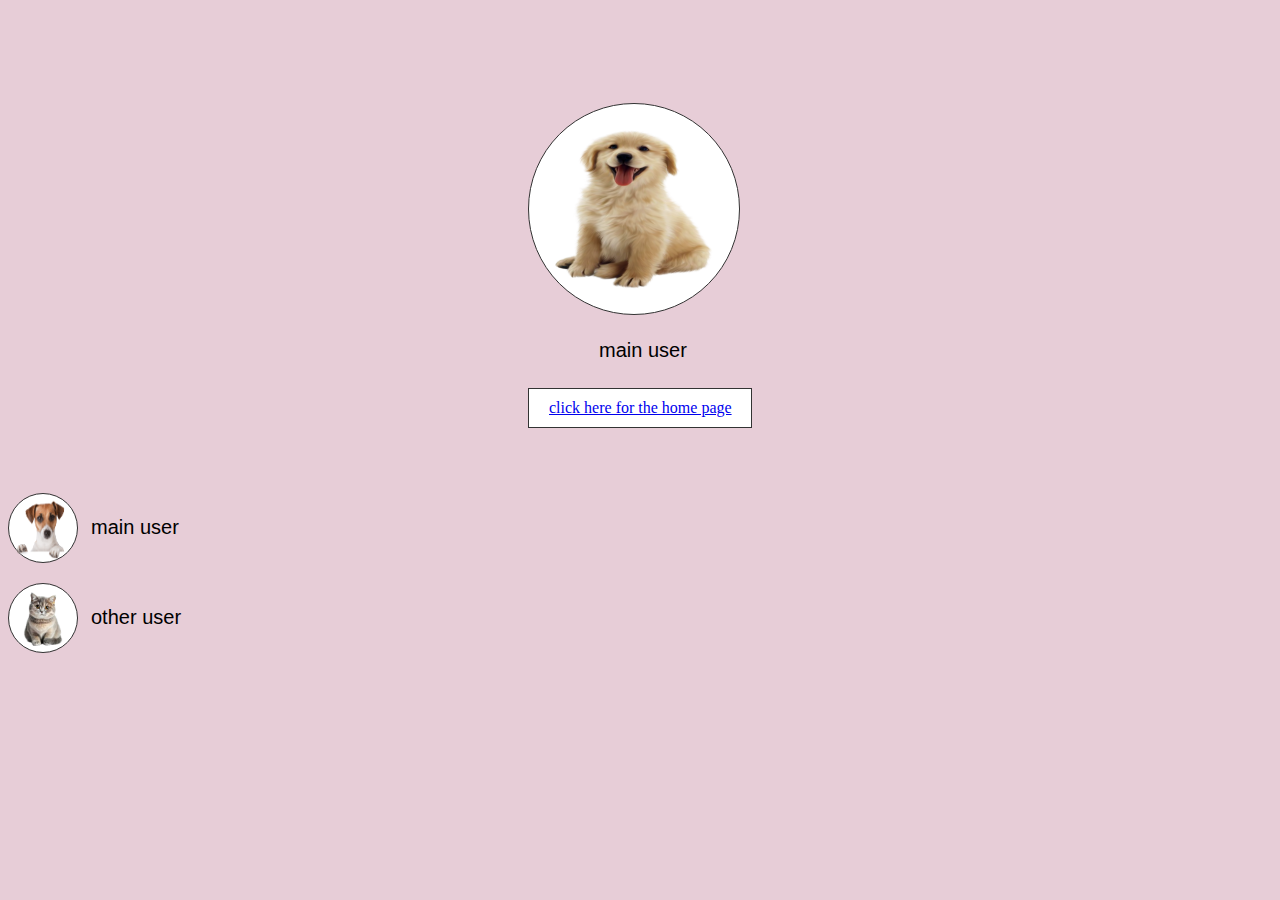
==== index.html @ 82b979aa "adjustments" ====
<!DOCTYPE html>
<html>

<head>
    <meta charset="utf-8" />
    <title>My landing page</title>
    <link rel="stylesheet" type="text/css" href="style.css" />
</head>

<body style="background:rgba(177, 89, 123, 0.3)">
    <div class="mainwrapper">
        <div class="userbox">
            <img src="../images/dog.png" alt="">
            <p style="padding-top: 30px; padding-left: 45px;">main user</p>
        </div>
        <div class="continuebox" style="padding-left: 20px;">
            <a href="home.html"> click here for the home page </a>
        </div>
        <div class="bottombox">
            <div class="innerbox1">
                <img style="float: left; " src="../images/another_dog.png" alt="">
                <p style="padding-left:80px; min-width: 100px;">main user</p>

            </div>
            <div class="innerbox2">
                <img style="float: left; " src="../images/cat_image.png" alt="">
                <p style="padding-left:80px; min-width: 100px;"> other user</p>

            </div>
        </div>
    </div>

</body>

</html>
---- style.css ----
p {
    font-family: 'Segoe UI', Tahoma, Geneva, Verdana, sans-serif;
    font-size: 20px;
}

img {
    display: block;
    width: 100%;
    height: 100%;
}

.landerbackground {}


.mainwrapper {
    display: grid;
    grid-template-columns: repeat(7, 1fr);
    grid-auto-rows: 5em;
    row-gap: 15px;
}

.userbox {
    background-color: white;
    width: 10em;
    border: 1px solid #333;
    border-radius: 100%;
    height: 10em;
    padding: 25px;
    grid-column: 4/5;
    grid-row: 2;
}

.continuebox {
    background-color: white;
    width: 12em;
    height: min-content;
    border: 1px solid #333;
    padding: 10px;
    grid-column: 4/5;
    grid-row: 5;
    position: inherit;
}

.bottombox {
    display: grid;
    row-gap: 10px;
    grid-template-rows: repeat(5, 1fr);
    grid-column: 1;
    grid-row: 6;

}

.innerbox1 {
    background-color: white;

    width: 4em;
    height: 4em;
    border-radius: 100%;
    border: 1px solid #333;
    padding: 2px;
    grid-column: 1;
    grid-row: 2;
}

.innerbox2 {
    background-color: white;
    width: 4em;
    height: 4em;
    border-radius: 100%;
    border: 1px solid #333;
    padding: 2px;
    grid-column: 1;
    grid-row: 4;
}
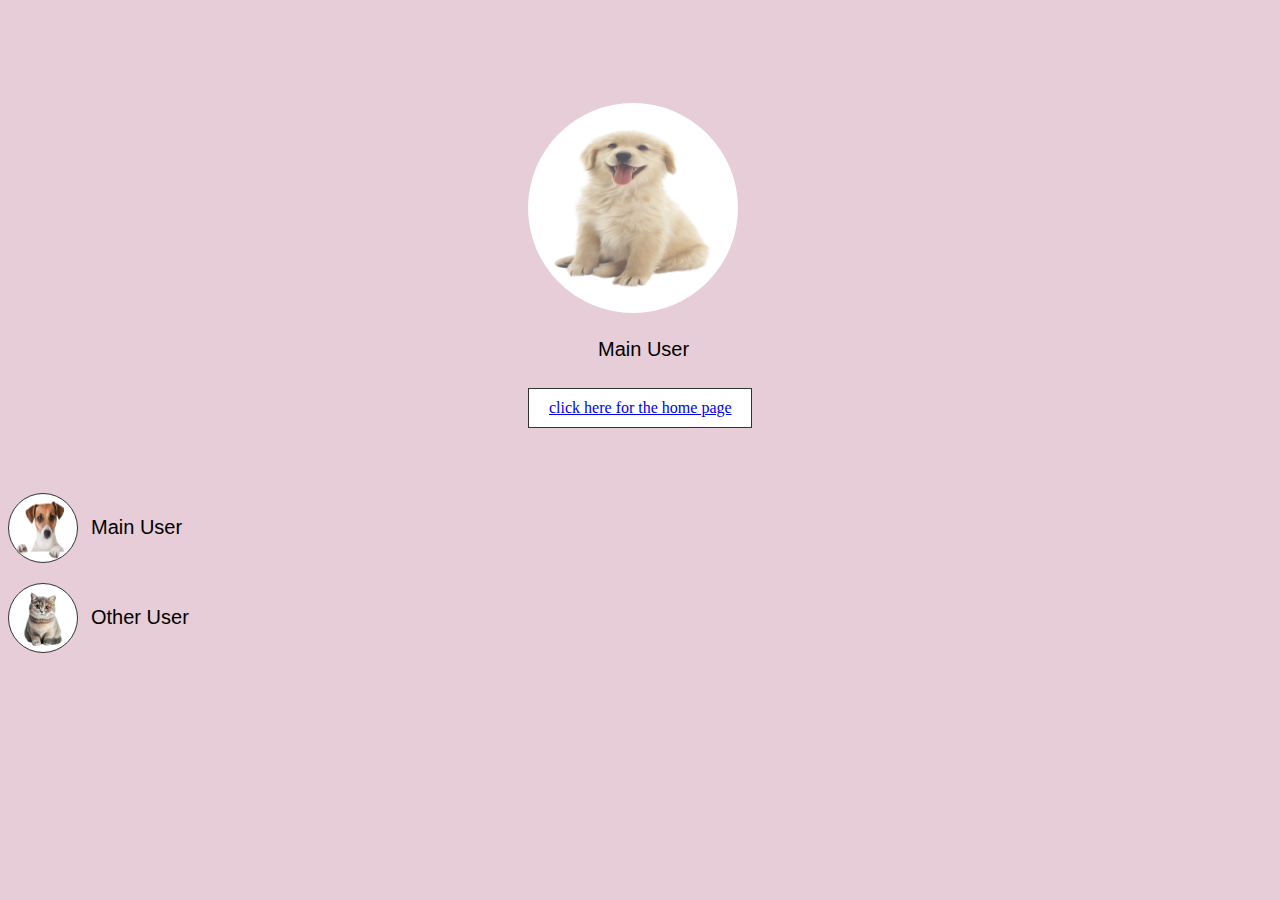
==== commit 7a1d1e9b: "small changes in styling" ====
--- a/index.html
+++ b/index.html
@@ -10,8 +10,8 @@
 <body style="background:rgba(177, 89, 123, 0.3)">
     <div class="mainwrapper">
         <div class="userbox">
-            <img src="../images/dog.png" alt="">
-            <p style="padding-top: 30px; padding-left: 45px;">main user</p>
+            <img style="opacity: 68%;" src="../images/dog.png" alt="">
+            <p style="padding-top: 30px; padding-left: 45px;">Main User</p>
         </div>
         <div class="continuebox" style="padding-left: 20px;">
             <a href="home.html"> click here for the home page </a>
@@ -19,12 +19,12 @@
         <div class="bottombox">
             <div class="innerbox1">
                 <img style="float: left; " src="../images/another_dog.png" alt="">
-                <p style="padding-left:80px; min-width: 100px;">main user</p>
+                <p style="padding-left:80px; min-width: 100px;">Main User</p>
 
             </div>
             <div class="innerbox2">
                 <img style="float: left; " src="../images/cat_image.png" alt="">
-                <p style="padding-left:80px; min-width: 100px;"> other user</p>
+                <p style="padding-left:80px; min-width: 100px;"> Other User</p>
 
             </div>
         </div>
--- a/style.css
+++ b/style.css
@@ -9,9 +9,6 @@
     height: 100%;
 }
 
-.landerbackground {}
-
-
 .mainwrapper {
     display: grid;
     grid-template-columns: repeat(7, 1fr);
@@ -22,7 +19,7 @@
 .userbox {
     background-color: white;
     width: 10em;
-    border: 1px solid #333;
+    border: 0px solid #333;
     border-radius: 100%;
     height: 10em;
     padding: 25px;
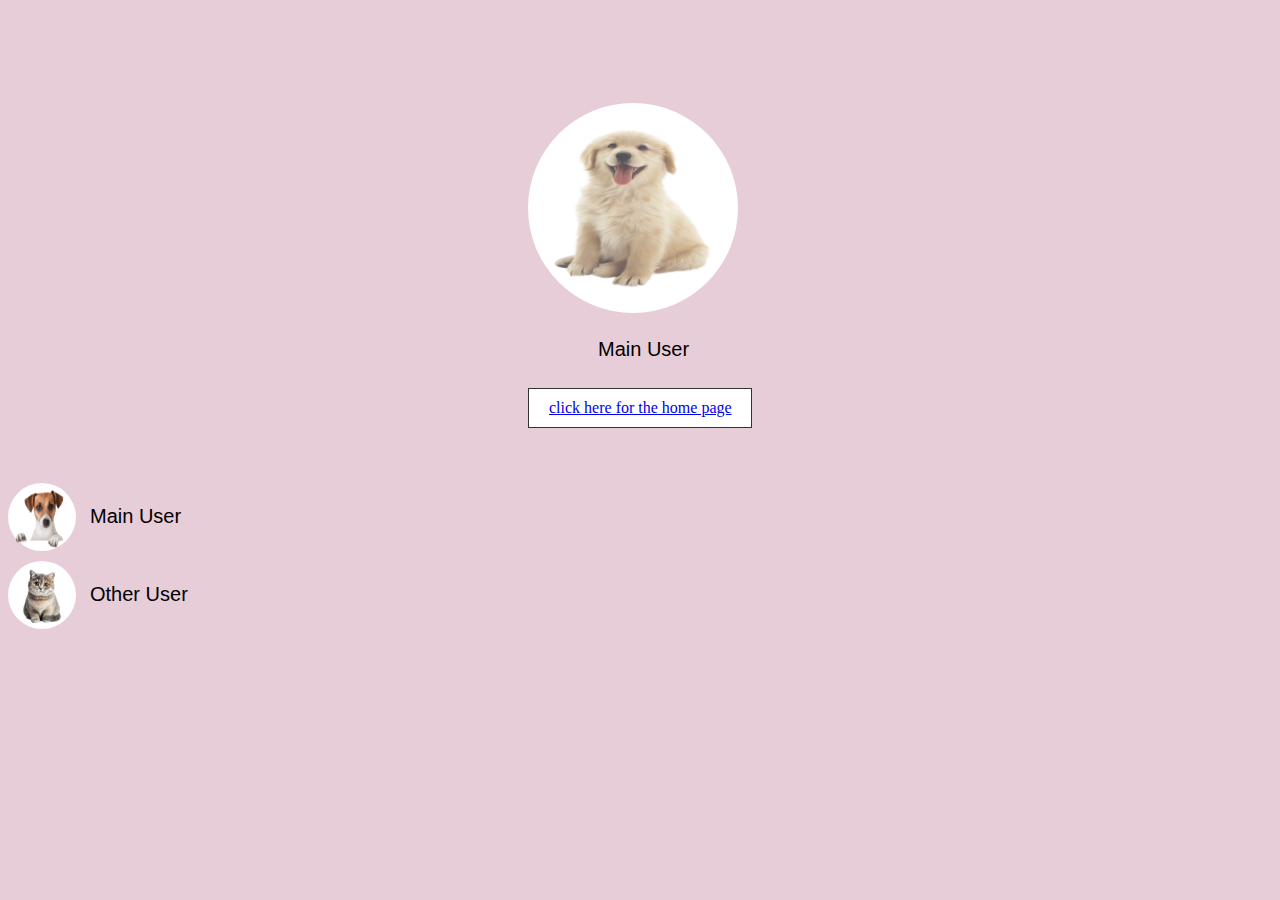
==== commit a4ec74fd: "adding highlight to element" ====
--- a/index.html
+++ b/index.html
@@ -17,16 +17,23 @@
             <a href="home.html"> click here for the home page </a>
         </div>
         <div class="bottombox">
-            <div class="innerbox1">
-                <img style="float: left; " src="../images/another_dog.png" alt="">
-                <p style="padding-left:80px; min-width: 100px;">Main User</p>
+            <span>
+                <div class="innerbox1">
 
-            </div>
-            <div class="innerbox2">
-                <img style="float: left; " src="../images/cat_image.png" alt="">
-                <p style="padding-left:80px; min-width: 100px;"> Other User</p>
+                    <img style="float: left; " src="../images/another_dog.png" alt="">
+                    <p style="padding-left:80px; min-width: 100px;">Main User</p>
+                </div>
+            </span>
 
-            </div>
+            <span>
+
+                <div class="innerbox2">
+                    <img style="float: left; " src="../images/cat_image.png" alt="">
+                    <p style="padding-left:80px; min-width: 100px;"> Other User</p>
+
+                </div>
+            </span>
+
         </div>
     </div>
 
--- a/style.css
+++ b/style.css
@@ -44,16 +44,19 @@
     grid-template-rows: repeat(5, 1fr);
     grid-column: 1;
     grid-row: 6;
+}
 
+span:hover {
+    background-color: rgb(255, 255, 0);
+    padding: 4px;
 }
 
 .innerbox1 {
     background-color: white;
-
     width: 4em;
     height: 4em;
     border-radius: 100%;
-    border: 1px solid #333;
+    border: 0px solid #333;
     padding: 2px;
     grid-column: 1;
     grid-row: 2;
@@ -64,7 +67,7 @@
     width: 4em;
     height: 4em;
     border-radius: 100%;
-    border: 1px solid #333;
+    border: 0px solid #333;
     padding: 2px;
     grid-column: 1;
     grid-row: 4;
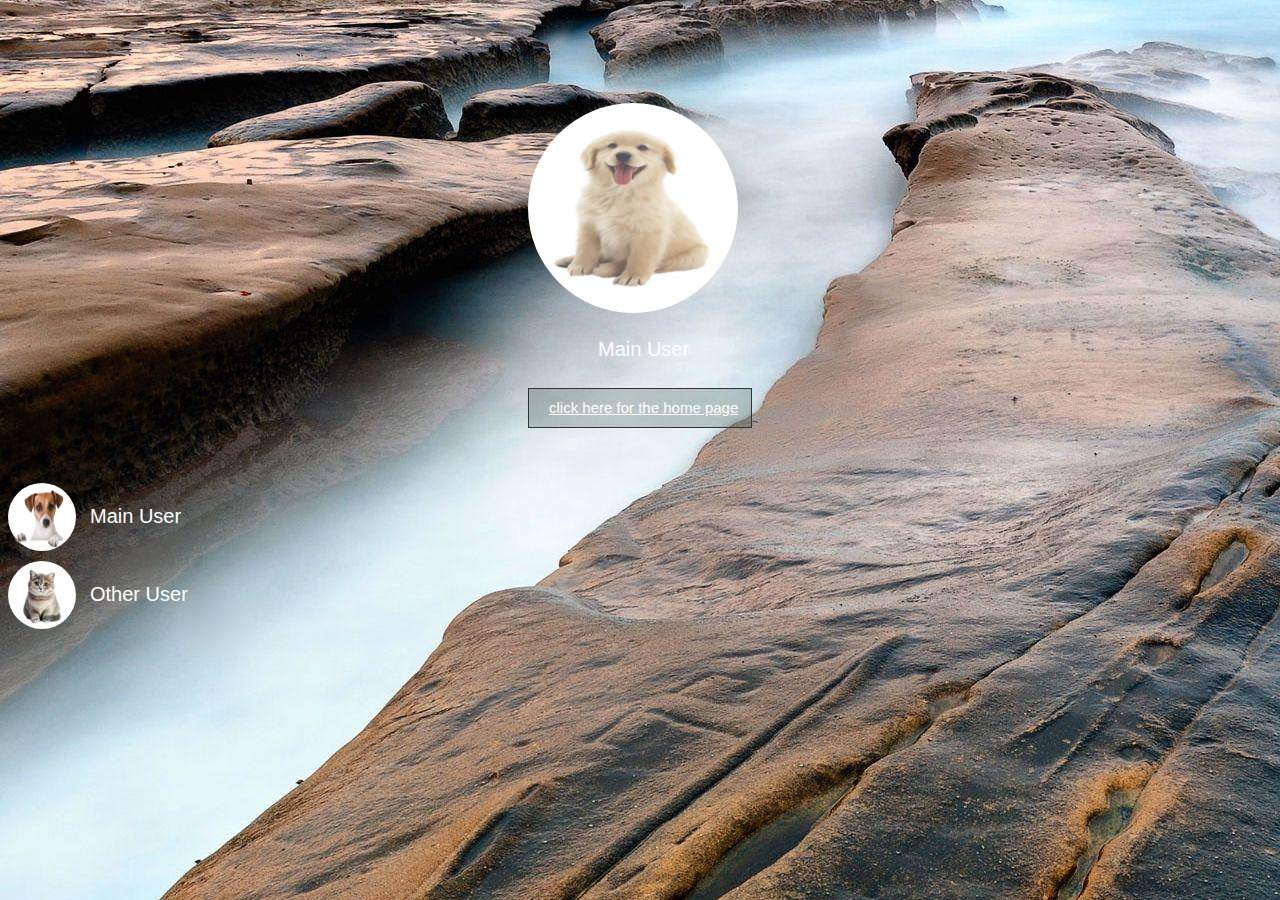
==== commit 4592ea64: "tweaking aesthetics" ====
--- a/index.html
+++ b/index.html
@@ -7,7 +7,7 @@
     <link rel="stylesheet" type="text/css" href="style.css" />
 </head>
 
-<body style="background:rgba(177, 89, 123, 0.3)">
+<body style="background-image: url(../images/landing_background.jpg)">
     <div class="mainwrapper">
         <div class="userbox">
             <img style="opacity: 68%;" src="../images/dog.png" alt="">
@@ -19,7 +19,6 @@
         <div class="bottombox">
             <span>
                 <div class="innerbox1">
-
                     <img style="float: left; " src="../images/another_dog.png" alt="">
                     <p style="padding-left:80px; min-width: 100px;">Main User</p>
                 </div>
--- a/style.css
+++ b/style.css
@@ -1,6 +1,13 @@
 p {
     font-family: 'Segoe UI', Tahoma, Geneva, Verdana, sans-serif;
     font-size: 20px;
+    color: white;
+}
+
+a {
+    color: white;
+    font-family: 'Segoe UI', Tahoma, Geneva, Verdana, sans-serif;
+    font-size: 15px;
 }
 
 img {
@@ -28,7 +35,7 @@
 }
 
 .continuebox {
-    background-color: white;
+    background: rgba(3, 28, 4, 0.2);
     width: 12em;
     height: min-content;
     border: 1px solid #333;
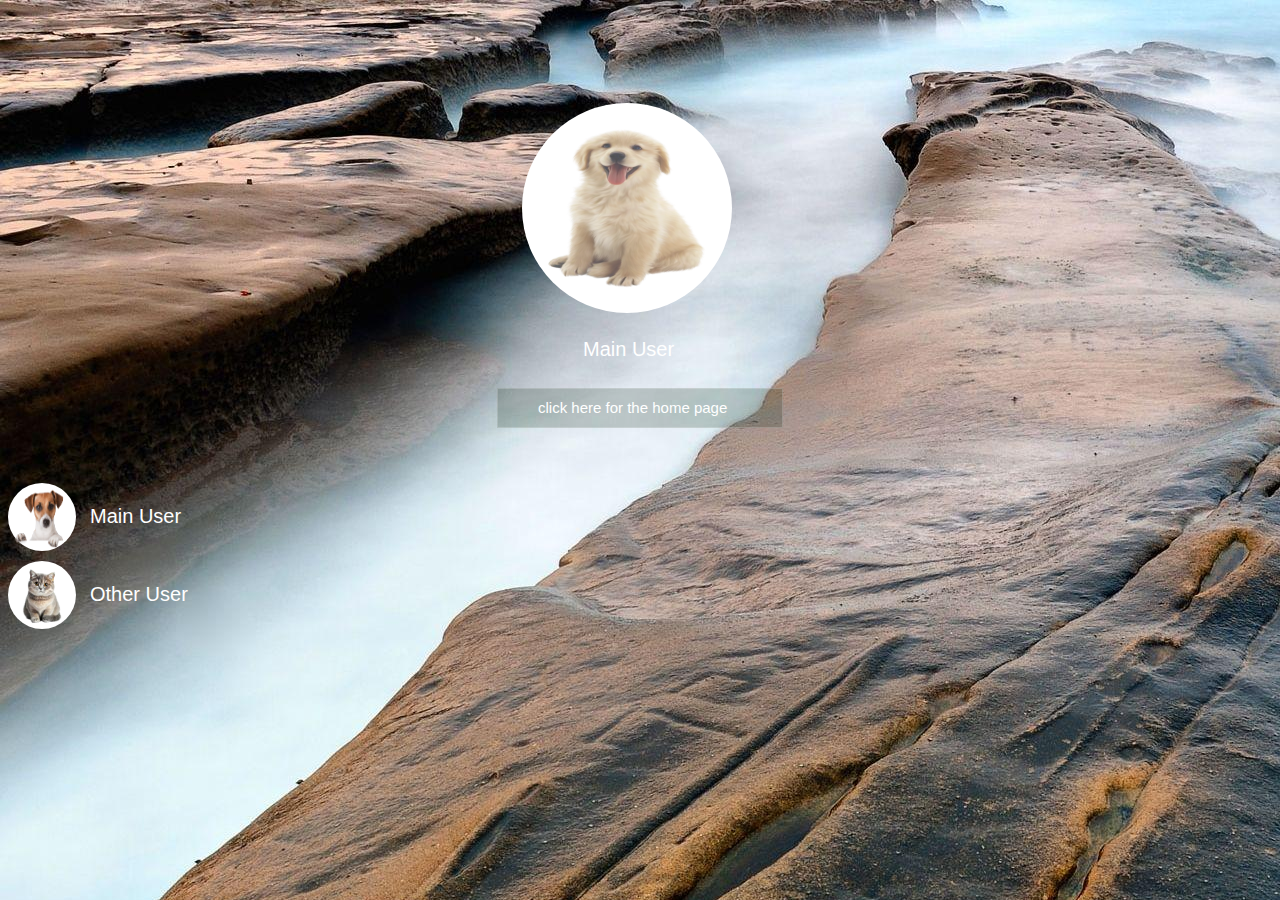
==== commit 59ee6d32: "expanding continue box size" ====
--- a/index.html
+++ b/index.html
@@ -10,10 +10,10 @@
 <body style="background-image: url(../images/landing_background.jpg)">
     <div class="mainwrapper">
         <div class="userbox">
-            <img style="opacity: 68%;" src="../images/dog.png" alt="">
-            <p style="padding-top: 30px; padding-left: 45px;">Main User</p>
+            <img style="opacity: 68%; " src="../images/dog.png" alt="">
+            <p style="padding-top: 30px; padding-left: 36px;">Main User</p>
         </div>
-        <div class="continuebox" style="padding-left: 20px;">
+        <div class="continuebox" style="padding-left: 40px;">
             <a href="home.html"> click here for the home page </a>
         </div>
         <div class="bottombox">
--- a/style.css
+++ b/style.css
@@ -8,6 +8,8 @@
     color: white;
     font-family: 'Segoe UI', Tahoma, Geneva, Verdana, sans-serif;
     font-size: 15px;
+    text-decoration: none;
+
 }
 
 img {
@@ -30,19 +32,19 @@
     border-radius: 100%;
     height: 10em;
     padding: 25px;
+    margin-left: 25px;
     grid-column: 4/5;
     grid-row: 2;
 }
 
 .continuebox {
     background: rgba(3, 28, 4, 0.2);
-    width: 12em;
+    width: 14em;
     height: min-content;
-    border: 1px solid #333;
-    padding: 10px;
+    border: 1px solid rgb(255, 255, 255, 0.2);
+    padding: 10px 20px 10px 45px;
     grid-column: 4/5;
     grid-row: 5;
-    position: inherit;
 }
 
 .bottombox {
@@ -54,7 +56,7 @@
 }
 
 span:hover {
-    background-color: rgb(255, 255, 0);
+    background-color: rgb(255, 255, 255, 0.2);
     padding: 4px;
 }
 
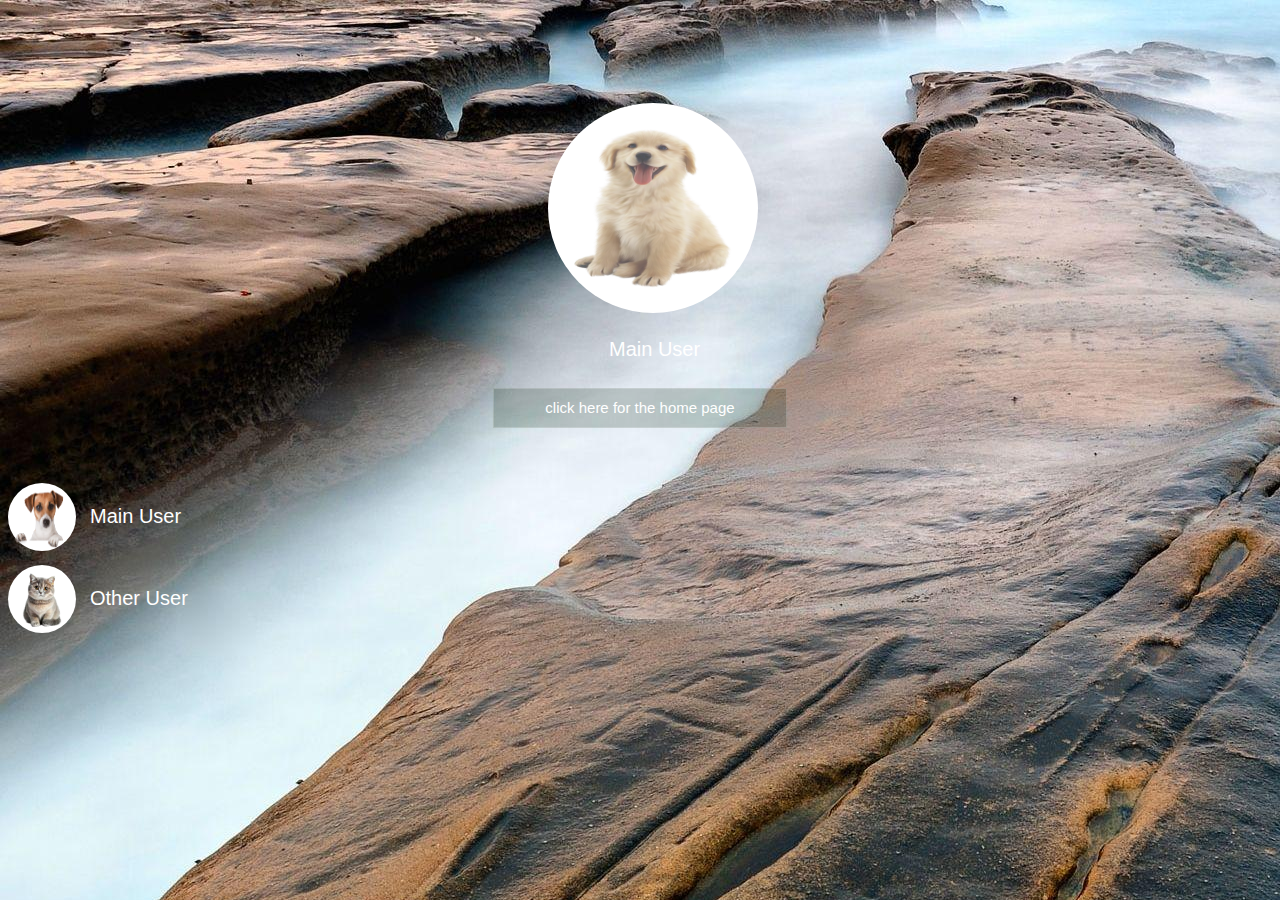
==== commit f2cf0e5e: "adjusting alignment" ====
--- a/index.html
+++ b/index.html
@@ -13,8 +13,8 @@
             <img style="opacity: 68%; " src="../images/dog.png" alt="">
             <p style="padding-top: 30px; padding-left: 36px;">Main User</p>
         </div>
-        <div class="continuebox" style="padding-left: 40px;">
-            <a href="home.html"> click here for the home page </a>
+        <div class="continuebox">
+            <a href="home.html">click here for the home page </a>
         </div>
         <div class="bottombox">
             <span>
--- a/style.css
+++ b/style.css
@@ -32,24 +32,27 @@
     border-radius: 100%;
     height: 10em;
     padding: 25px;
-    margin-left: 25px;
+    position: relative;
+    right: 40px;
+    left: 55px;
     grid-column: 4/5;
     grid-row: 2;
 }
 
 .continuebox {
     background: rgba(3, 28, 4, 0.2);
-    width: 14em;
+    width: 17em;
     height: min-content;
     border: 1px solid rgb(255, 255, 255, 0.2);
-    padding: 10px 20px 10px 45px;
+    text-align: center;
+    padding: 10px;
     grid-column: 4/5;
     grid-row: 5;
 }
 
 .bottombox {
     display: grid;
-    row-gap: 10px;
+    row-gap: 14px;
     grid-template-rows: repeat(5, 1fr);
     grid-column: 1;
     grid-row: 6;
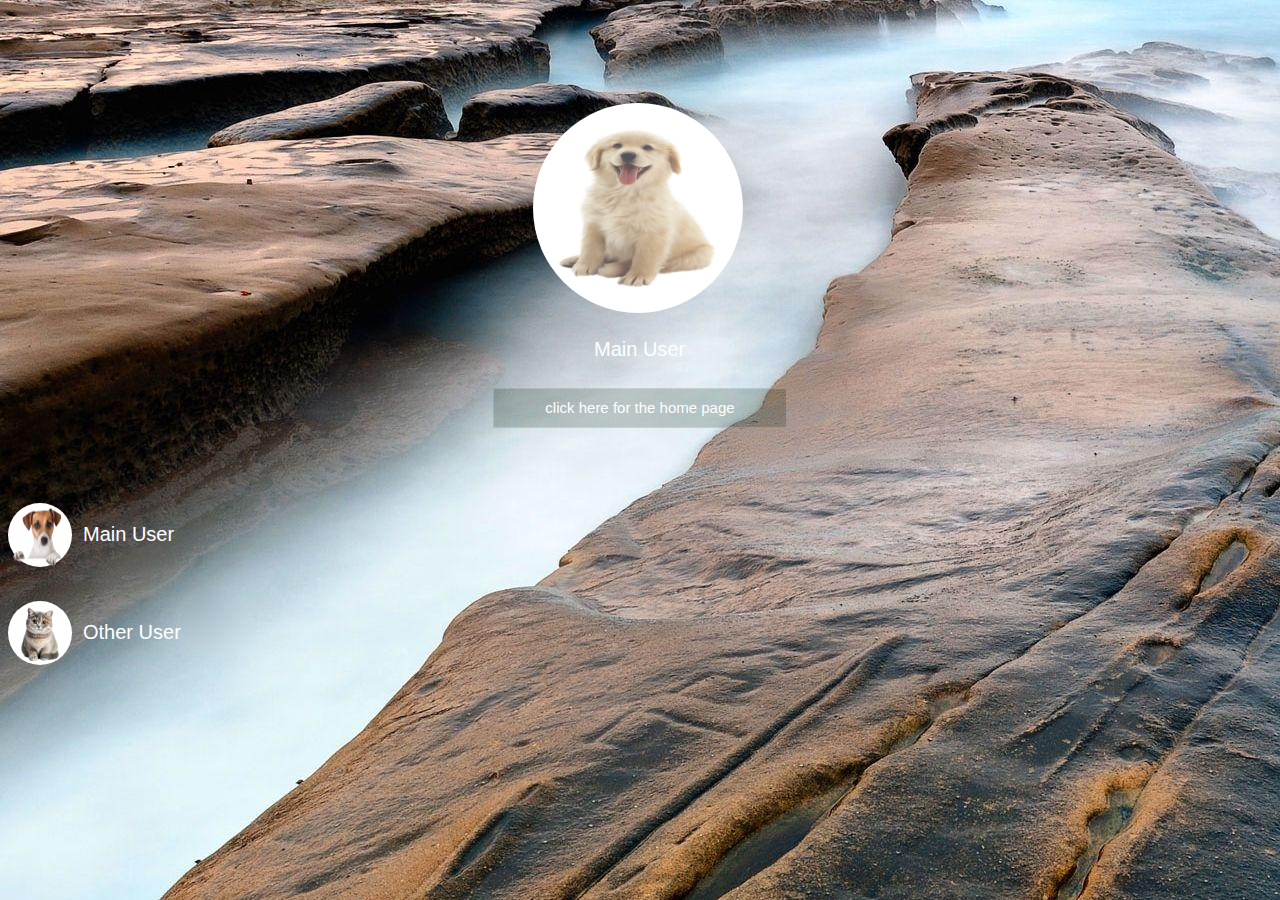
==== commit d17123b6: "adjusted hover" ====
--- a/index.html
+++ b/index.html
@@ -20,15 +20,15 @@
             <span>
                 <div class="innerbox1">
                     <img style="float: left; " src="../images/another_dog.png" alt="">
-                    <p style="padding-left:80px; min-width: 100px;">Main User</p>
+                    <p style="padding-left:75px; padding-top: 20px;  min-width: 100px;"">Main User</p>
                 </div>
             </span>
 
             <span>
 
-                <div class="innerbox2">
-                    <img style="float: left; " src="../images/cat_image.png" alt="">
-                    <p style="padding-left:80px; min-width: 100px;"> Other User</p>
+                <div class=" innerbox2">
+                        <img style="float: left; " src="../images/cat_image.png" alt="">
+                    <p style="padding-left:75px; padding-top: 20px;  min-width: 100px;"> Other User</p>
 
                 </div>
             </span>
--- a/style.css
+++ b/style.css
@@ -34,7 +34,7 @@
     padding: 25px;
     position: relative;
     right: 40px;
-    left: 55px;
+    left: 40px;
     grid-column: 4/5;
     grid-row: 2;
 }
@@ -53,14 +53,15 @@
 .bottombox {
     display: grid;
     row-gap: 14px;
-    grid-template-rows: repeat(5, 1fr);
+    grid-template-rows: repeat(6, 1fr);
     grid-column: 1;
     grid-row: 6;
 }
 
 span:hover {
     background-color: rgb(255, 255, 255, 0.2);
-    padding: 4px;
+    padding-bottom: 20px;
+
 }
 
 .innerbox1 {
@@ -69,9 +70,8 @@
     height: 4em;
     border-radius: 100%;
     border: 0px solid #333;
-    padding: 2px;
     grid-column: 1;
-    grid-row: 2;
+    grid-row: 4;
 }
 
 .innerbox2 {
@@ -80,7 +80,7 @@
     height: 4em;
     border-radius: 100%;
     border: 0px solid #333;
-    padding: 2px;
     grid-column: 1;
-    grid-row: 4;
+    grid-row: 4/5;
+
 }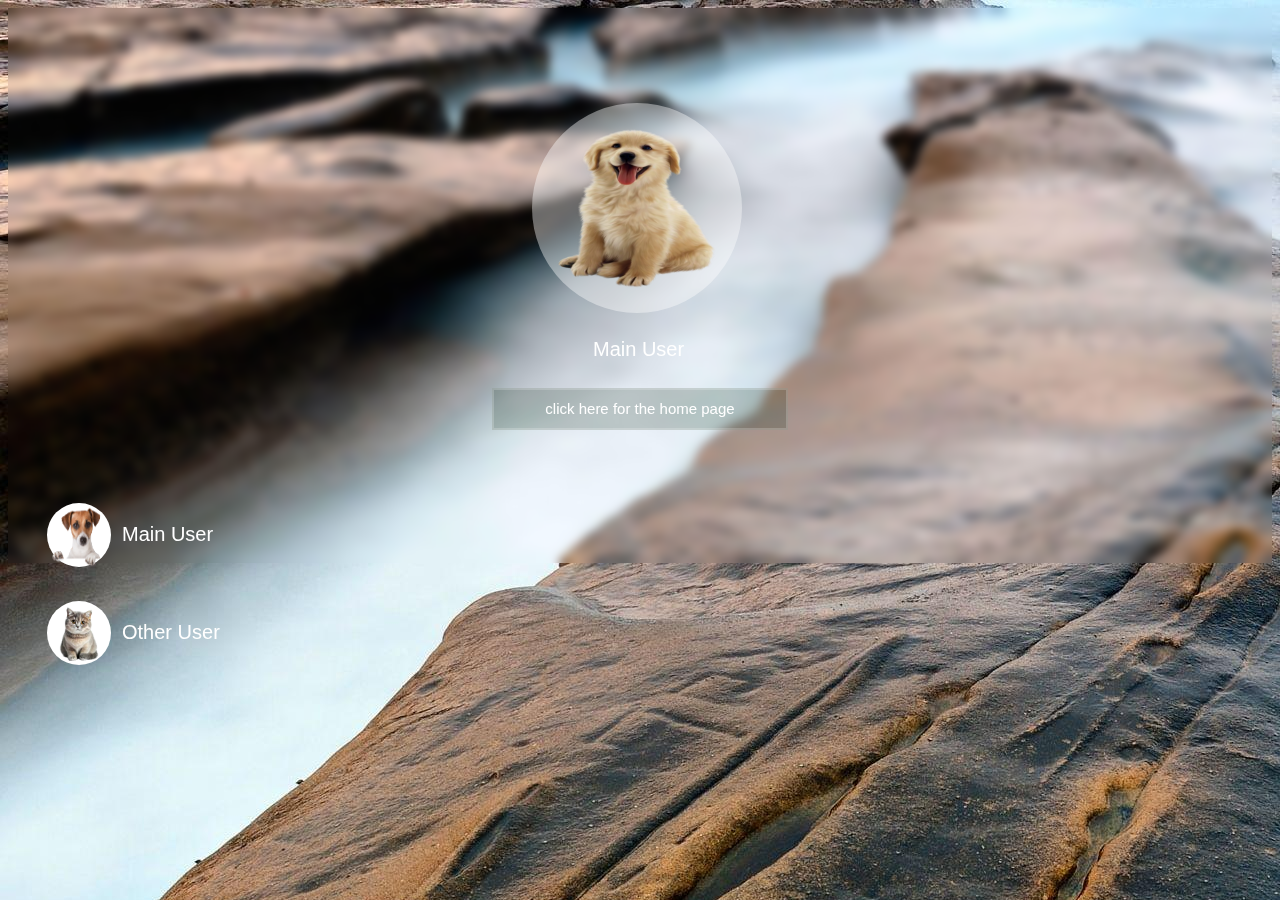
==== commit b326f957: "adding details" ====
--- a/index.html
+++ b/index.html
@@ -7,10 +7,10 @@
     <link rel="stylesheet" type="text/css" href="style.css" />
 </head>
 
-<body style="background-image: url(../images/landing_background.jpg)">
+<body style="background-image: url(../images/landing_background.jpg); backdrop-filter: blur(5px);">
     <div class="mainwrapper">
         <div class="userbox">
-            <img style="opacity: 68%; " src="../images/dog.png" alt="">
+            <img src=" ../images/dog.png" alt="">
             <p style="padding-top: 30px; padding-left: 36px;">Main User</p>
         </div>
         <div class="continuebox">
--- a/style.css
+++ b/style.css
@@ -26,7 +26,7 @@
 }
 
 .userbox {
-    background-color: white;
+    background-color: rgb(255, 255, 255, 0.4);
     width: 10em;
     border: 0px solid #333;
     border-radius: 100%;
@@ -43,7 +43,7 @@
     background: rgba(3, 28, 4, 0.2);
     width: 17em;
     height: min-content;
-    border: 1px solid rgb(255, 255, 255, 0.2);
+    border: 2px solid rgb(255, 255, 255, 0.2);
     text-align: center;
     padding: 10px;
     grid-column: 4/5;
@@ -56,10 +56,12 @@
     grid-template-rows: repeat(6, 1fr);
     grid-column: 1;
     grid-row: 6;
+    padding-left: 39px;
 }
 
 span:hover {
     background-color: rgb(255, 255, 255, 0.2);
+    padding-left: 20px;
     padding-bottom: 20px;
 
 }
@@ -69,7 +71,6 @@
     width: 4em;
     height: 4em;
     border-radius: 100%;
-    border: 0px solid #333;
     grid-column: 1;
     grid-row: 4;
 }
